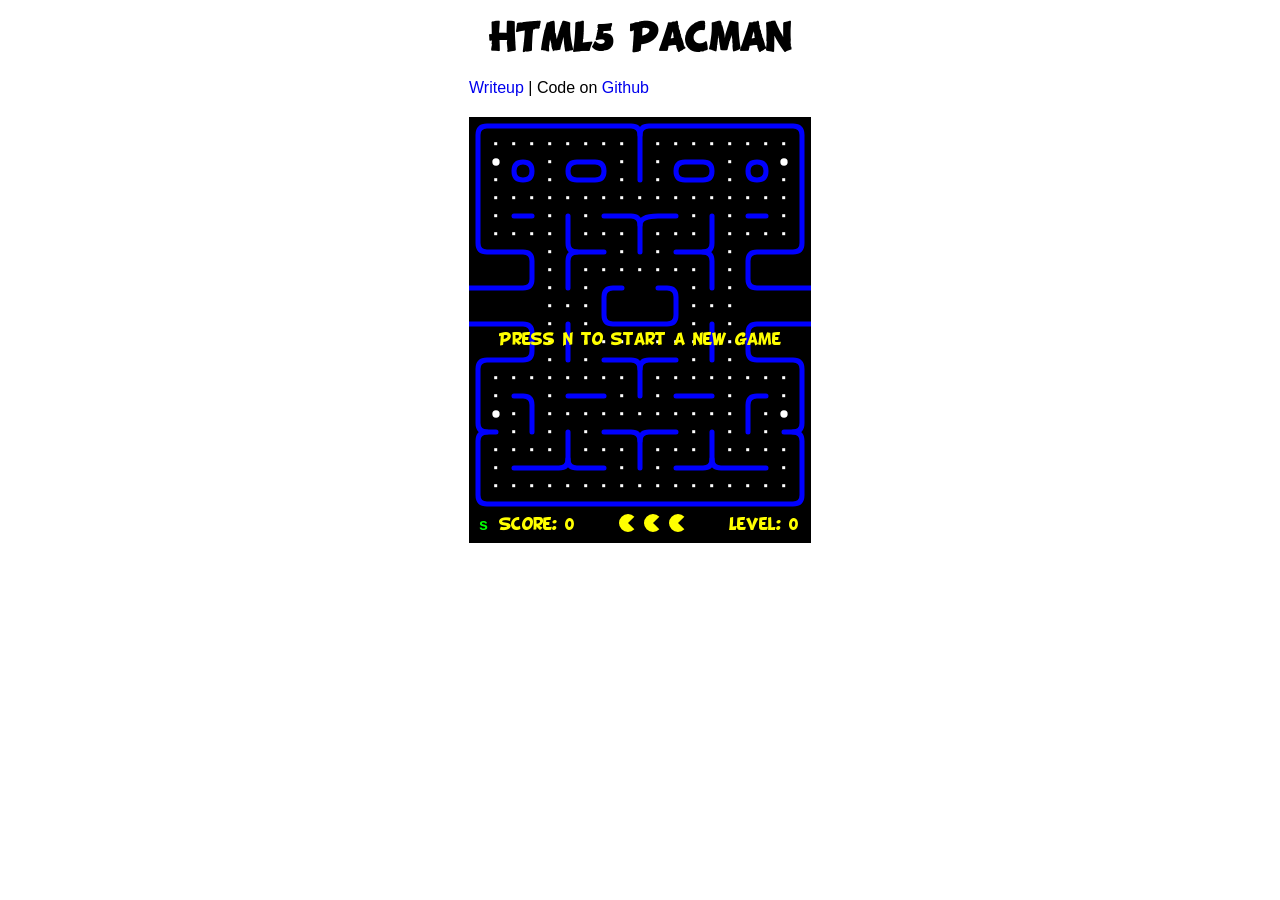
==== pacman/index.html @ 6aac5ab6 "i" ====
<!DOCTYPE html>
<html>
  <head>
    <meta charset="utf-8" />
    <title>HTML5 Pacman</title>
    
    <style type="text/css">
      @font-face {
	    font-family: 'BDCartoonShoutRegular';
        src: url('BD_Cartoon_Shout-webfont.ttf') format('truetype');
	    font-weight: normal;
	    font-style: normal;
      }
      #pacman {
        height:450px;
        width:342px;
        margin:20px auto;
      }
      #shim { 
        font-family: BDCartoonShoutRegular; 
        position:absolute;
        visibility:hidden
      }
      h1 { font-family: BDCartoonShoutRegular; text-align:center; }
      body { width:342px; margin:0px auto; font-family:sans-serif; }
      a { text-decoration:none; }
    </style>

</head>

<body>
  
  <div id="shim">shim for font face</div>

  <h1>HTML5 Pacman</h1>

  <a href="http://arandomurl.com/">Writeup</a> |
  Code on <a href="http://arandomurl.com/">Github</a>

  <div id="pacman"></div>
  <script src="pacman.js"></script>
  <script src="modernizr-1.5.min.js"></script>

  <script>

    var el = document.getElementById("pacman");

    if (Modernizr.canvas && Modernizr.localstorage && 
        Modernizr.audio && (Modernizr.audio.ogg || Modernizr.audio.mp3)) {
      window.setTimeout(function () { PACMAN.init(el, "./"); }, 0);
    } else { 
      el.innerHTML = "Sorry, needs a decent browser<br /><small>" + 
        "(firefox 3.6+, Chrome 4+, Opera 10+ and Safari 4+)</small>";
    }
  </script>

</body>
</html>
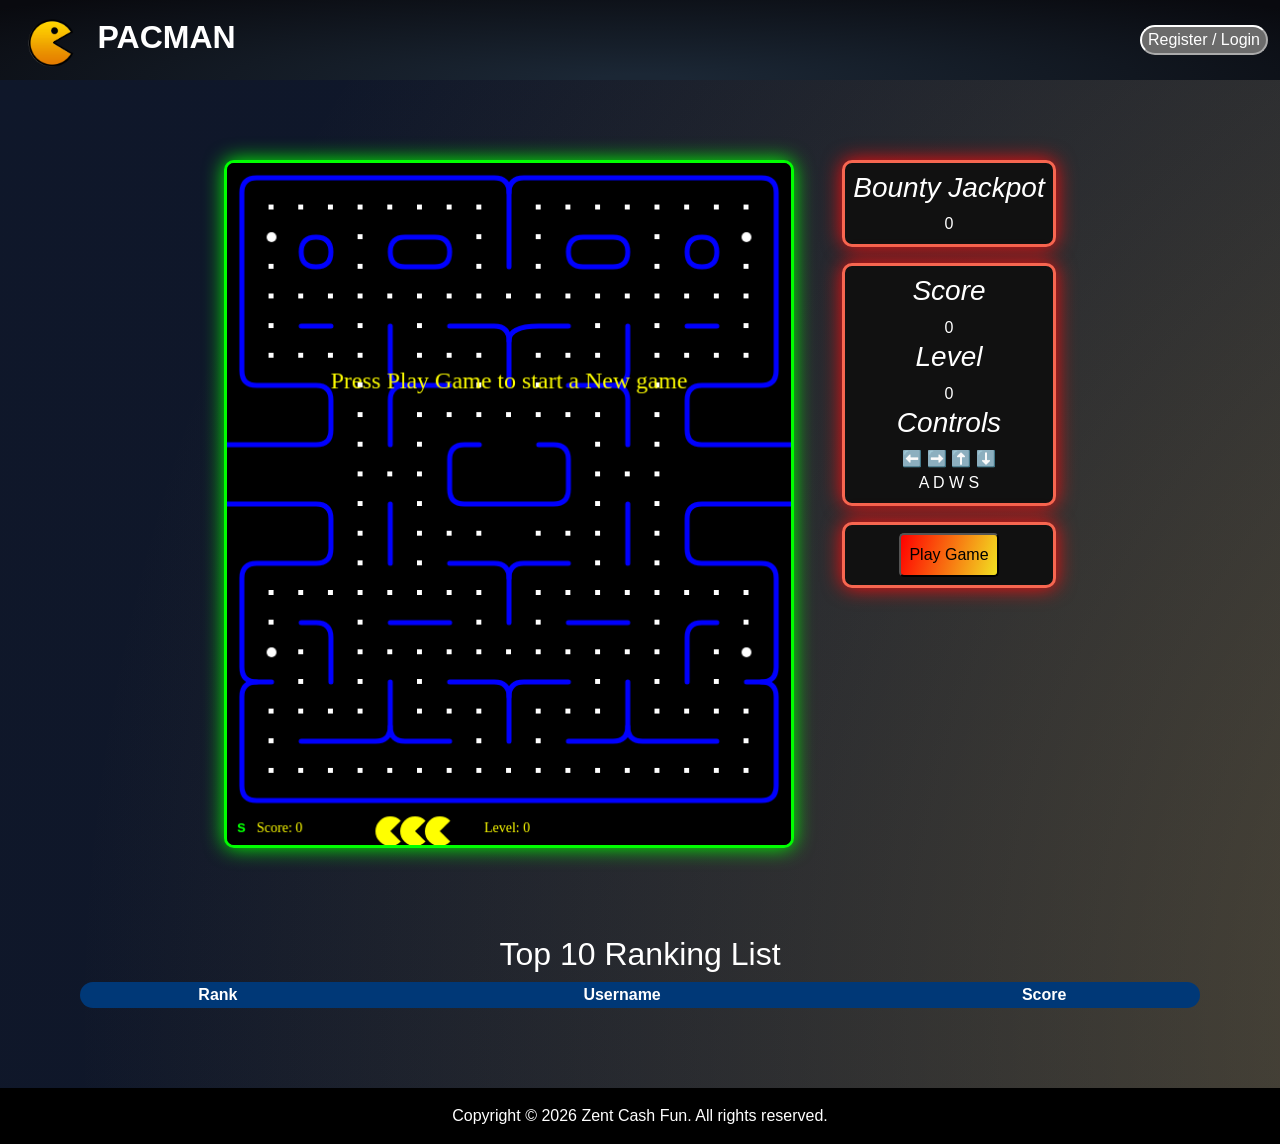
==== commit 61be715d: "pacman" ====
--- a/pacman/index.html
+++ b/pacman/index.html
@@ -1,58 +1,91 @@
 <!DOCTYPE html>
-<html>
-  <head>
-    <meta charset="utf-8" />
-    <title>HTML5 Pacman</title>
-    
-    <style type="text/css">
-      @font-face {
-	    font-family: 'BDCartoonShoutRegular';
-        src: url('BD_Cartoon_Shout-webfont.ttf') format('truetype');
-	    font-weight: normal;
-	    font-style: normal;
-      }
-      #pacman {
-        height:450px;
-        width:342px;
-        margin:20px auto;
-      }
-      #shim { 
-        font-family: BDCartoonShoutRegular; 
-        position:absolute;
-        visibility:hidden
-      }
-      h1 { font-family: BDCartoonShoutRegular; text-align:center; }
-      body { width:342px; margin:0px auto; font-family:sans-serif; }
-      a { text-decoration:none; }
-    </style>
-
+<html lang="es">
+<head>
+  <meta charset="UTF-8">
+  <meta name="viewport" content="width=device-width, initial-scale=1.0"/>
+  <title>Pacman Game | Zent Cash Fun</title>
+  <link rel="stylesheet" type="text/css" href="assets/vendor/bootstrap/css/bootstrap.min.css">
+  <link rel="stylesheet" type="text/css" href="assets/css/pacman.css">
+  <link rel="shortcut icon" type="image/x-icon" href="favicon.ico">
 </head>
-
 <body>
-  
-  <div id="shim">shim for font face</div>
-
-  <h1>HTML5 Pacman</h1>
-
-  <a href="http://arandomurl.com/">Writeup</a> |
-  Code on <a href="http://arandomurl.com/">Github</a>
-
-  <div id="pacman"></div>
-  <script src="pacman.js"></script>
-  <script src="modernizr-1.5.min.js"></script>
-
-  <script>
-
-    var el = document.getElementById("pacman");
-
-    if (Modernizr.canvas && Modernizr.localstorage && 
-        Modernizr.audio && (Modernizr.audio.ogg || Modernizr.audio.mp3)) {
-      window.setTimeout(function () { PACMAN.init(el, "./"); }, 0);
-    } else { 
-      el.innerHTML = "Sorry, needs a decent browser<br /><small>" + 
-        "(firefox 3.6+, Chrome 4+, Opera 10+ and Safari 4+)</small>";
-    }
-  </script>
-
+  <nav class="navbar navbar-expand-lg bg-body-tertiary" data-bs-theme="dark">
+     <div class="container-fluid">
+       <a class="navbar-brand" href="/"><img alt="pacman-logo" loading="lazy" src="assets/img/pacman.webp" height="48"> <span class="logo-text">Pacman</span></a>
+       <button class="navbar-toggler" type="button" data-bs-toggle="collapse" data-bs-target="#navbarNavDropdown" aria-controls="navbarNavDropdown" aria-expanded="false" aria-label="Toggle navigation">
+          <span class="navbar-toggler-icon"></span>
+       </button>
+       <div class="collapse navbar-collapse" id="navbarNavDropdown">
+          <p class="usergetbalance">Balance: <span id="balance">0.00</span></p>
+          <button class="register-login-btn" onclick="window.location.href='auth.html'">Register / Login</button>
+          <button class="close-session-btn" onclick="closeSession()">Close Session</button>
+       </div>
+    </div>
+  </nav>
+  <section class="container-games">  
+    <div class="row">
+      <div class="col-12 col-sm-12 col-md-12 col-lg-12 col-xl-12 col-xxl-6">
+        <div class="games-container"> 
+          <div id="pacman"></div> 
+          <div class="hud-container">
+            <div class="hud">
+              <h3>Bounty Jackpot</h3>
+              <span id="bountyjackpot">0</span>
+            </div>
+            <div class="hud">
+              <h3>Score</h3>
+              <span id="score">0</span>
+              <h3>Level</h3>
+              <span id="level">0</span>
+              <h3>Controls</h3>
+              <span>⬅️ ➡️ ⬆️ ⬇️</span>
+              <p> A D W S</p>
+            </div>
+            <div class="hud">
+              <button class="play" onclick="play()"><p>Play Game</p></button>
+            </div>
+          </div>  
+        </div>  
+      </div>
+      <div class="col-12 col-sm-12 col-md-12 col-lg-12 col-xl-12 col-xxl-6">
+          <div class="deposit">
+              <h2 class="deposit-title">Deposit</h2>
+              <h5>Address</h5>
+              <p><span id="address">...</span></p>
+              <h5>Payment ID</h5>
+              <p><span id="paymentid">...</span></p>
+              <h5>Integrated Address</h5>
+              <p><span id="integratedaddress">...</span></p>
+          </div>
+          <div class="toplist">
+              <h2 class="toplist-title">Top 10 Ranking List</h2>
+                <div class="ranking-container">
+                  <table>
+                    <thead>
+                      <tr>
+                        <th>Rank</th>
+                        <th>Username</th>
+                        <th>Score</th>
+                      </tr>
+                    </thead>
+                    <tbody id="ranking-body">                            
+                    </tbody>
+                  </table>
+                </div>
+          </div>
+      </div>
+    </div>
+  </section>
+  <section class="footer">
+    <div class="footer-copyright">     
+      <p>Copyright &copy; <span id="currentyear">2026</span> Zent Cash Fun. All rights reserved.</p>
+    </div>
+  </section>
+  <script src="assets/vendor/bootstrap/js/bootstrap.bundle.min.js"></script>   
+  <script src="assets/js/api.js"></script>
+  <script src="assets/js/main.js"></script>
+  <script src="assets/js/pacman.js"></script>
+  <script src="assets/js/modernizr-1.5.min.js"></script>
+  <script src="assets/js/init-pacman.js"></script>
 </body>
 </html>
--- a/pacman/assets/css/pacman.css
+++ b/pacman/assets/css/pacman.css
@@ -0,0 +1,333 @@
+/* Basic Styles */  
+body{
+  background: radial-gradient(circle at 50% 30%, rgba(214, 177, 90, 0.4), transparent 60%), linear-gradient(135deg, #0F172A, #111827);
+  color:white;
+  font-family:Arial;
+  text-align:center;
+  -webkit-user-select: none; 
+  -moz-user-select: none;   
+  -ms-user-select: none;     
+  user-select: none;
+  background-size: 300% 300%;
+  animation: gradientMove 60s ease infinite;
+}
+/* Basic Styles */
+
+/* Navigation Styles */
+.bg-body-tertiary {
+    background: radial-gradient(ellipse at bottom, #1b2735 5%, #090a0f 95%);
+}
+.navbar-brand{
+   margin-left: 1rem;
+}
+.logo-text {
+    font-size: xx-large;
+    font-weight: bold;
+    margin-left: 1rem;
+    text-transform: uppercase;
+}
+.nav-item {
+    font-size: 1.25rem;
+    font-weight: bolder;
+    padding-left: 1.3rem;
+    padding-right: 1.3rem;
+}
+.navbar-collapse {
+    justify-content: flex-end;
+}
+.usergetbalance {
+    font-size: 1rem;
+    font-weight: bolder;
+    margin-right: 1.5rem;
+    margin-top: 0;
+    margin-bottom: 0;
+}
+.register-login-btn{
+    border-radius: 1rem;
+}
+.close-session-btn{
+    border-radius: 1rem;
+}
+/* Navigation Styles */
+
+/* Deposit Styles */
+.deposit {
+    display: flex;
+    flex-direction: column;
+    flex-wrap: nowrap;
+    padding-left: 2rem;
+    padding-right: 2rem;
+    padding-top: 2rem;
+    padding-bottom: 2rem;
+    align-items: center;
+    background: #2a2a2a;
+    border-radius: 1rem;
+    border: 1px solid rgb(33, 33, 33);
+    box-shadow: 0 0 20px rgb(255, 200, 18);
+    margin-bottom: 2rem;
+}    
+.deposit p {
+    background: #303a46;
+    padding: 1rem;
+    border-radius: 1rem;
+    word-break: break-all;
+    font-size: 0.9rem;
+}
+/* Deposit Styles */
+
+/* Game Styles */
+canvas {
+  background: #111;
+  border: 3px solid #0f0;
+  box-shadow: 0 0 20px #0f0;
+  border-radius: 10px;
+  width: 100%;
+  height: auto;
+}
+#game {
+  width: 100%;
+  height: fit-content;
+  max-width: 600px;
+  aspect-ratio: 1 / 1;
+  display: block;
+  margin: 0 auto;
+}
+.container-games{
+    margin-top: 5rem;
+    margin-bottom: 5rem;
+    margin-left: 5rem;
+    margin-right: 5rem;
+}
+.games-container{
+    display: flex;
+    justify-content: center;
+    margin-bottom: 5rem;
+}
+#pacman {
+    width: 100%;
+    max-width: 570px;
+}
+.hud-container{
+    display: flex;
+    flex-direction: column;
+    padding-left: 3rem;
+}
+.hud {
+  background: #111;
+  border: 3px solid rgb(247, 102, 80);
+  box-shadow: 0 0 20px rgb(255, 11, 11);
+  border-radius: 10px;
+  max-height: min-content;
+  padding: 0.5rem;
+  margin-bottom: 1rem;
+}
+.hud p {
+  padding: 0rem;
+  margin: 0rem;
+}
+.hud h3 {
+  font-style: oblique;
+}
+.play{
+    background: linear-gradient(107deg, #ff0000, #f1e121, #d59123, #ff2300);
+    background-size: 300% 300%;
+    padding: 0.5em 0.5em 0.5em 0.5em;
+    border-radius: 5px;
+    animation: gradient 2s linear infinite;
+}
+/* Game Styles */
+
+/* Ranking Styles */
+.ranking-container table {
+  min-width: 100%;
+  border-radius: 1rem;
+  overflow: hidden;
+}
+.ranking-container table thead {
+  background: #003877;
+}
+.ranking-container table tbody {
+  background: #61abff;
+}
+.ranking-container table tbody tr{
+  border: 1px solid #000000;
+}
+.ranking-container table tbody tr:nth-child(2n+2){
+  background: #2e63a0;
+}
+/* Ranking Styles */
+
+/* Authentication Styles */
+.auth-container {
+    display: flex;
+    height: 95vh;
+}
+#auth {
+    display: flex;
+    flex-direction: column;
+    flex-wrap: wrap;
+    margin: auto;
+    align-items: center;
+    background: #7e7e7e;
+    min-width: 300px;
+    max-width: 350px;
+    border-radius: 1rem;
+    border: 1px solid rgb(172, 172, 172);
+    padding-bottom: 2rem;
+}
+.auth-title  {
+    padding-top: 2rem;
+}
+#auth input {
+    padding: 10px;
+    margin: 5px;
+    min-width: 200px;
+    border-radius: 3rem;
+}
+#auth button {
+    padding: 10px;
+    margin: 5px;
+    min-width: 100px;
+    border-radius: 3rem;
+}
+#auth button:hover {
+    background: #d7ffaa;
+}
+/* Authentication Styles */
+
+/* Footer Styles */
+.footer {
+    background: black;
+    color: #FFFFFF;
+    position: relative;
+    overflow: hidden;
+    z-index: 5;
+    padding-left: 2rem;
+    padding-right: 2rem;
+    padding-top: 1rem;
+}
+.footer-copyright {
+    text-align: center !important;
+}
+/* Footer Styles */
+
+/* Responsive Styles */
+@media (max-width: 768px) {
+    .container-games {
+        margin-top: 3rem;
+        margin-bottom: 5rem;
+        margin-left: 1.5rem;
+        margin-right: 1.5rem;
+    }
+
+    .games-container {
+        display: flex;
+        justify-content: center;
+        margin-bottom: 5rem;
+        flex-direction: column;
+        align-items: center;
+    }
+    .hud-container {
+        display: flex;
+        flex-direction: row;
+        margin-top: 2rem;
+        padding: 0;
+    }
+    .hud {
+        background: #111;
+        border: 3px solid rgb(247, 102, 80);
+        box-shadow: 0 0 20px rgb(255, 11, 11);
+        border-radius: 10px;
+        max-height: min-content;
+        height: min-content;
+        padding: 0.5rem;
+        margin: 1rem;
+    }
+    .play{
+        background: linear-gradient(107deg, #ff0000, #f1e121, #d59123, #ff2300);
+        background-size: 300% 300%;
+        padding: 0.3em 0.3em 0.3em 0.3em;
+        border-radius: 5px;
+        animation: gradient 2s linear infinite;
+        font-size: 0.8rem;
+    }
+}
+
+@media (max-width: 480px) {
+    .container-games {
+        margin-top: 2rem;
+        margin-bottom: 3rem;
+        margin-left: 1rem;
+        margin-right: 1rem;
+    }
+    #pacman {
+        max-width: 100%;
+    }
+    .hud-container {
+        flex-direction: column;
+        align-items: center;
+    }
+    .hud {
+        width: 90%;
+        max-width: 300px;
+        margin: 0.5rem;
+    }
+    .deposit {
+        padding: 1rem;
+    }
+    .ranking-container table {
+        font-size: 0.8rem;
+    }
+}
+
+/* Animations */
+@keyframes gradient {
+    0% {
+        background-position: 100% 25%;
+        transform: rotate(1deg) scale(1.05);
+    }
+
+    25% {
+        background-position: 25% 50%;
+        transform: rotate(0deg) scale(1.10);
+    }
+
+    50% {
+        background-position: 50% 75%;
+        transform: rotate(-1deg) scale(1.15);
+    }
+
+    75% {
+        background-position: 75% 100%;
+        transform: rotate(0deg) scale(1.20);
+    }
+
+    100% {
+        background-position: 100% 75%;
+        transform: rotate(1deg) scale(1.25);
+
+    }
+}
+
+@keyframes gradientMove {
+  0% { background-position: 0% 50%; }
+  50% { background-position: 100% 50%; }
+  100% { background-position: 0% 50%; }
+}
+/* Animations */
+
+
+@font-face {
+	    font-family: 'BDCartoonShoutRegular';
+        src: url('assets/ttf/BD_Cartoon_Shout-webfont.ttf') format('truetype');
+	    font-weight: normal;
+	    font-style: normal;
+      }
+
+      #shim { 
+        font-family: BDCartoonShoutRegular; 
+        position:absolute;
+        visibility:hidden
+      }
+      h1 { font-family: BDCartoonShoutRegular; text-align:center; }
+      a { text-decoration:none; }
